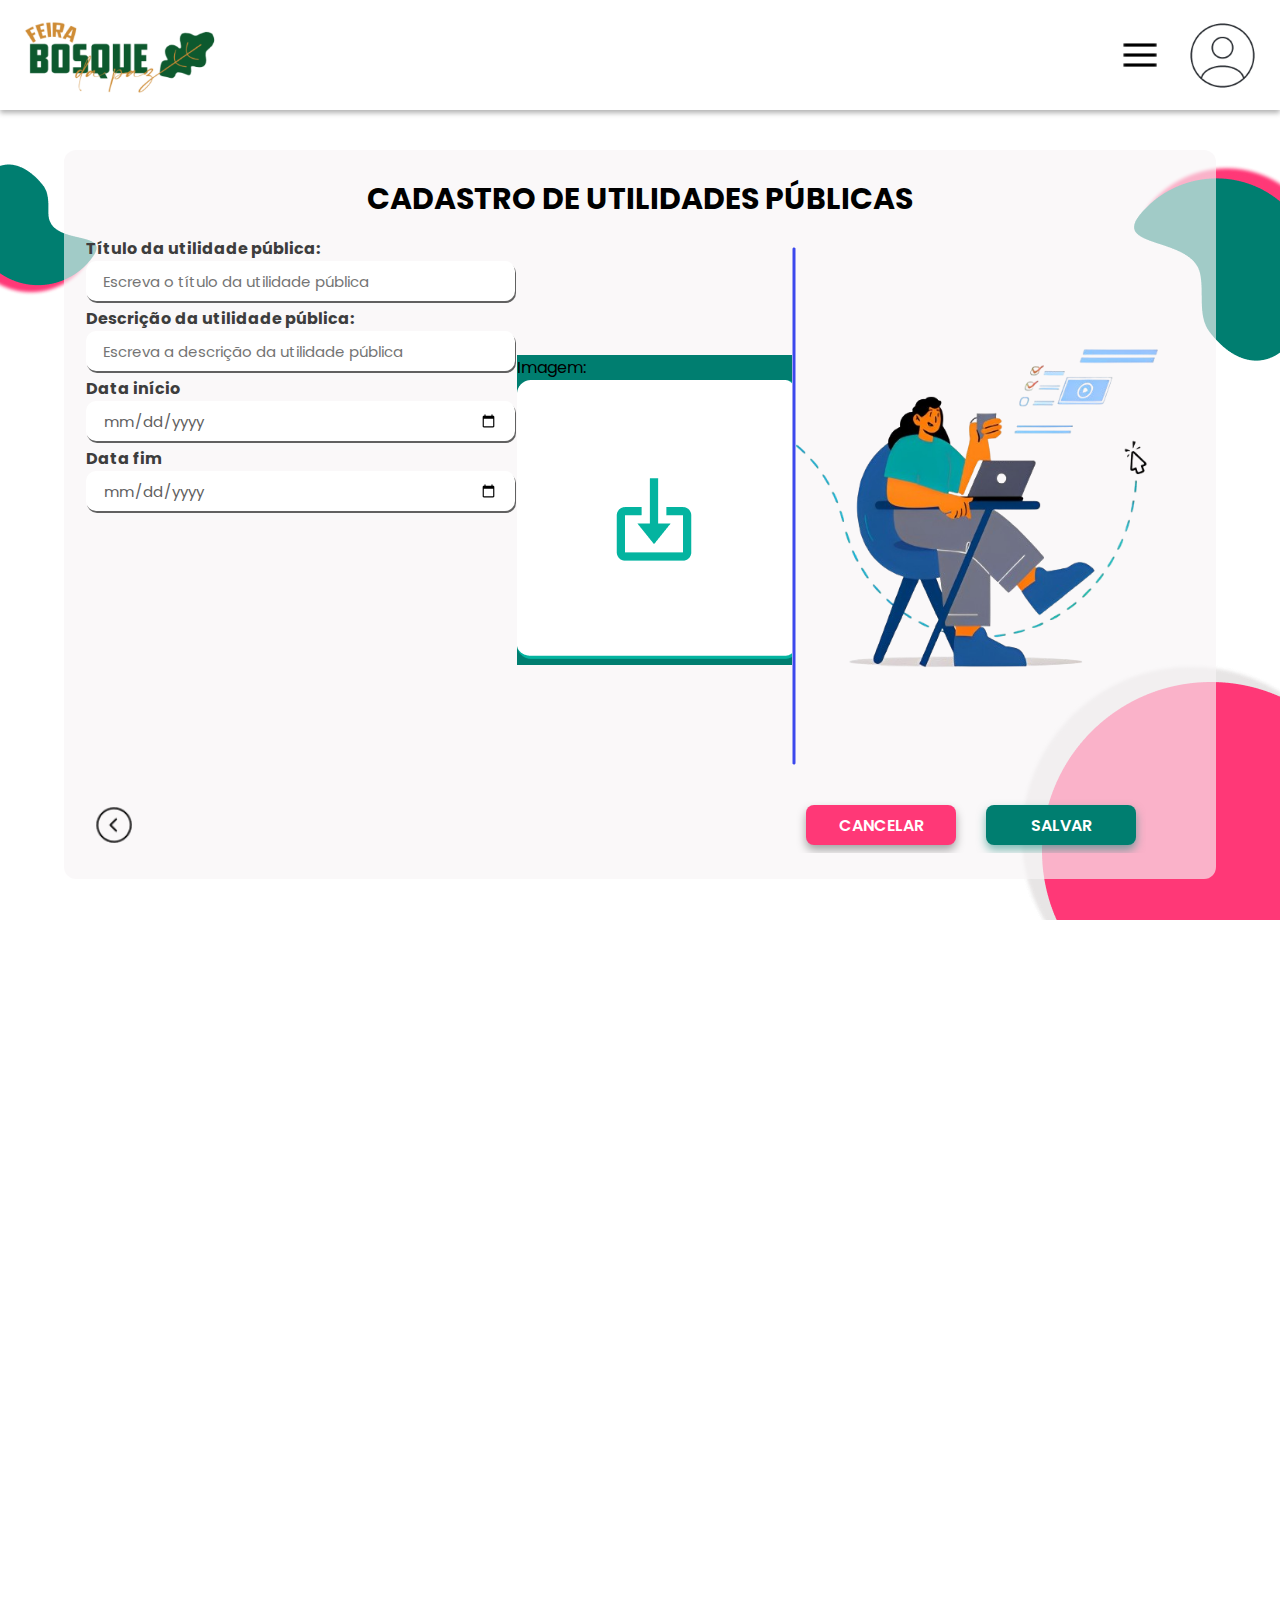
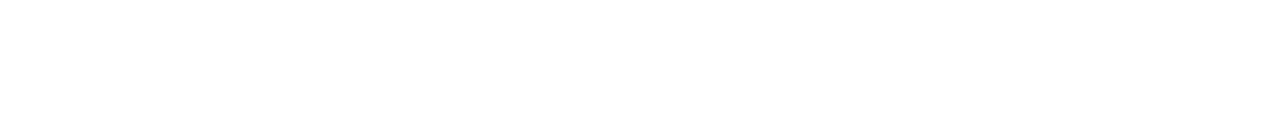
==== cadastro_utilidades/pages/cadastroutilidades.html @ cfde37a9 "Atualizado 13/11" ====
<!DOCTYPE html>
<html lang="pt-br">

<head>
    <meta charset="UTF-8">
    <meta name="viewport" content="width=device-width, initial-scale=1.0">
    <title>Cadastro de Utilidade Públicas</title>
    <link rel="stylesheet" href="../css/style-cadastroutilidades.css">
</head>

<body>
    <header class="menu-adm">
        <div class="logo">
            <img src="../Images/logo.png" alt="Logo da Feira" class="img-logo">
        </div>

        <nav class="nav-bar">
            <ul class="nav-list">
                <li class="nav-item"><a href="#">Área Administrativa</a></li>
                <li class="nav-item"><a href="#">Eventos</a>
                    <ul class="submenu">
                        <li><a href="" class="item-submenu">Cadastrar Evento</a></li>
                        <li><a href="" class="item-submenu">Gerenciar Evento</a></li>
                    </ul>
                </li>
                <li class="nav-item"><a href="#">Expositores</a>
                    <ul class="submenu">
                        <li><a href="" class="item-submenu">Cadatrar Expositor</a></li>
                        <li><a href="" class="item-submenu">Cadatrar expositor kids</a></li>
                        <li><a href="" class="item-submenu">Cadatrar artista</a></li>
                    </ul>
                </li>
                <li class="nav-item"><a href="#">Carrossel</a>
                    <ul class="submenu">
                        <li><a href="" class="item-submenu">cadastrar Carrosel</a></li>
                        <li><a href="" class="item-submenu">Editar Carrosel</a></li>
                    </ul>
                </li>
                <li class="nav-item"><a href="#">Categorias</a>
                    <ul class="submenu">
                        <li><a href="" class="item-submenu">Todas Categorias</a></li>
                        <li><a href="" class="item-submenu">cadastrar Categorias</a></li>
                    </ul>
                </li>
                <li class="nav-item"><a href="#">Relatórios</a>
                    <ul class="submenu">
                        <li><a href="" class="item-submenu">relatório de usuarios</a></li>
                        <li><a href="" class="item-submenu">validação de expositores</a></li>
                        <li><a href="" class="item-submenu">relatório de expositores</a></li>
                        <li><a href="" class="item-submenu">relatório de eventos</a></li>
                    </ul>
                </li>
                <li class="nav-item"><a href="#">Parceiros</a>
                    <ul class="submenu">
                        <li><a href="" class="item-submenu">cadastrar parceiros</a></li>
                        <li><a href="" class="item-submenu">editar parceiros</a></li>
                    </ul>
                </li>
            </ul>

            <button class="btn-login"><a href="">Login</a></button>
        </nav>

        <div class="sandwich-menu" onclick="menuShow()">
            <img src="../Images/menu.png" alt="menu" class="menu">
        </div>

        <div class="login">
            <img src="../Images/login.png" alt="Botão de login" class="img-login">
        </div>
    </header>


    <main class="principal">
        <div class="box">
            <h2>CADASTRO DE UTILIDADES PÚBLICAS</h2>
            <div class="form-box">
                <form action="#">
                    <div class="input-group">
                        <label>Título da utilidade pública:</label>
                        <input type="text" name="titulo" id="titulo"
                            placeholder="Escreva o título da utilidade pública">
                    </div>
                    <div class="input-group">
                        <label>Descrição da utilidade pública:</label>
                        <input type="text" name="descricao" id="descricao"
                            placeholder="Escreva a descrição da utilidade pública">
                    </div>
                    <div class="input-group">
                        <label>Data início</label>
                        <input type="date" id="data-inicio" name="data-inicio" value="0000/00/00">
                    </div>
                    <div class="input-group">
                        <label>Data fim</label>
                        <input type="date" id="data-fim" name="data-fim" value="0000/00/00">
                    </div>
                </form>
                <div class="uploadimg">
                    <label>Imagem:</label>
                    <button class="upload"><img src="../Images/Upload de imagens.png" alt="">
                    </button>
                </div>
                <div class="vetor">
                    <img src="../Images/Vector.png" alt="">
                </div>
                <div class="box-img">
                    <img src="../Images/imagem_2024-08-12_224157095-removebg-preview 1.png" alt="">
                </div>
            </div>
            

            <div class="btns">
                <a href="" class="voltar">
                    <img src="../Images/btn-voltar.png" alt="Botão de voltar" class="btn-voltar">
                </a>

                <div class="btn-cancelar-salvar">
                    <button class="btn btn-cancelar">
                        <a href="">Cancelar</a>
                    </button>

                    <button class="btn btn-salvar">
                        <a href="">Salvar</a>
                </div>
            </div>
        </div>
        </div>
    </main>

    <div class="bolas-fundo">
        <img src="../Images/bola-verde1.png" alt="Bola Fundo 1" class="bola-verde1">
        <img src="../Images/bola-verde2.png" alt="Bola Fundo 2" class="bola-verde2">
        <img src="../Images/bola-rosa.png" alt="Bola Fundo 3" class="bola-rosa">
    </div>

    <script src="../js/main.js"></script>
</body>

</html>
---- cadastro_utilidades/css/style-cadastroutilidades.css ----
@charset "UTF-8";
@import url('https://fonts.googleapis.com/css2?family=Poppins:ital,wght@0,100;0,200;0,300;0,400;0,500;0,600;0,700;0,800;0,900;1,100;1,200;1,300;1,400;1,500;1,600;1,700;1,800;1,900&display=swap');
@import url('menu-adm.css');

* {
    margin: 0;
    padding: 0;
    box-sizing: border-box;
    font-family: "Poppins", sans-serif;
}
.principal {
    width: 100vw;
    height: 90vh;
    z-index: 1;
}
.principal .box {
    width: 90%;
    height: 90%;
    background-color: rgba(248, 245, 246, 0.65);
    margin: auto;
    margin-top: 40px;
    border-radius: 12px;
    display: flex;
    flex-direction: column;
    align-items: center;
    justify-content: space-around;
    padding: 20px;
}
h2{
    font-size: 30px;
}
.bolas-fundo {
    width: 100vw;
    height: 90vh;
    position: relative;
    top: -90vh;
    z-index: -3;
}
.bolas-fundo .bola-verde1 {
    position: absolute;
    left: -40px;
    top: 6vh;
    z-index: -3;
}
.bolas-fundo .bola-verde2 {
    position: absolute;
    right: -50px;
    top: 6vh;
    z-index: -3;
}

.bolas-fundo .bola-rosa {
    position: absolute;
    right: -100px;
    bottom: -100px;
    z-index: -3;
}
.box .btns {
    display: flex;
    flex-direction: row;
    align-items: center;
    justify-content: space-between;
    width: 100%;
    height: 8%;
    padding-right: 50px; 
}
.btns .voltar {
    height: 100%;
    padding: 10px;
    display: flex;
    align-items: center;
    justify-content: center;
}
.voltar .btn-voltar {
    width: 40px;
}
.btns .btn-cancelar-salvar {
    width: auto;
    height: 100%;
    display: flex;
    align-items: center;
    justify-content: space-around;
    gap: 30px;
    padding: 10px;
}
.btn-cancelar-salvar .btn {
    border: none;
    padding: 10px 20px;
    border-radius: 8px;
    width: 150px;
    height: 40px;
    background-color: #FF3877;
    display: flex;
    align-items: center;
    justify-content: center;
    box-shadow: 0px 5px 10px 0px rgba(0, 0, 0, 0.35);
}
.btn-cancelar-salvar .btn-salvar {
    background-color: #007E70;
    box-shadow: 0px 5px 10px 0px rgba(0, 126, 111, 0.50);
}
.btn-cancelar-salvar .btn a {
    text-decoration: none;
    color: white;
    font-weight: 600;
    font-size: 1rem;
    text-transform: uppercase;
}
.form-box{
    display: flex;
    flex-direction: row;
    justify-content: space-between;
    align-items: center;
    /* background-color: #FF3877; */
    width: 100%;
    height: 80%;
}
.form-box form{
    display: flex;
    flex-direction: column;
    /* align-items: center; */
    justify-content: flex-start;
    /* background-color: #007E70; */
    height: 100%;
    width: 40%;
}
.input-group{
    display: flex;
    flex-direction: column;
    height: 70px;
    padding: 2px;
}
.form-box .input-group label{
    color: #3d3d3d;
    font-weight: bold;
    display: flex;
}
.form-box .input-group input{
    width: 100%;
    height: 40px;
    background-color: white;
    border-radius: 10px;
    outline: none;
    border: 2px solid transparent;
    padding: 15px;
    font-size: 15px;
    color: #616161;
    transition: all 0.4s ease;
    box-shadow: 1px 2px 0px 0px;
}

.form-box .uploadimg{
    display: flex;
    flex-direction: column;
    justify-content: center;
    background-color: transparent;
    border: none;    
    background-color: #007E70;
}
.uploadimg .upload{
    border: transparent;
    background-color: transparent;
    cursor: pointer;
}
.form-box .box-img{
    display: flex;
    flex-direction: row;
    justify-content:end;
    height: 70%;
    /* background-color: #007E70;    */
}

.form-box .vetor{
    /* background-color: #007E70; */

}
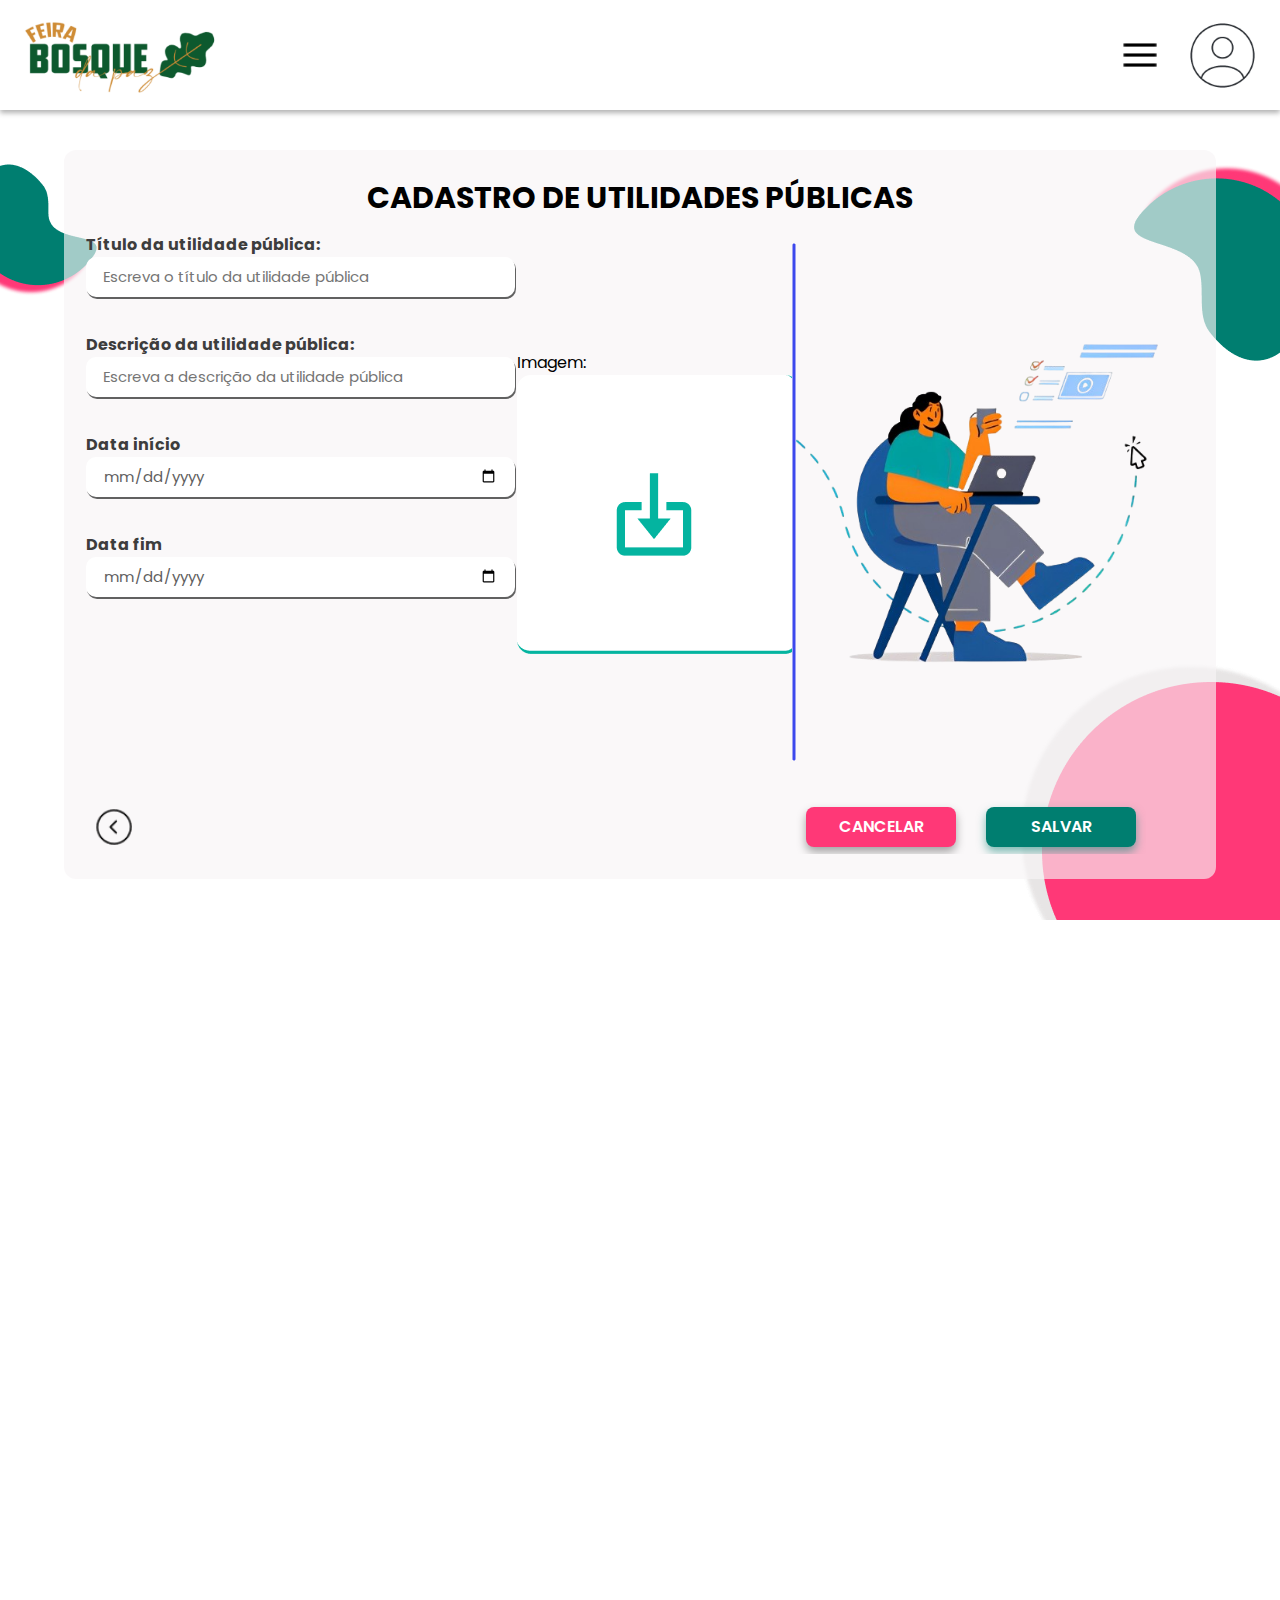
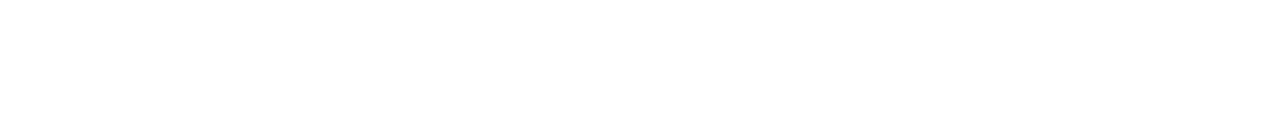
==== commit 54c30f74: "atualizado 04/12" ====
--- a/cadastro_utilidades/pages/cadastroutilidades.html
+++ b/cadastro_utilidades/pages/cadastroutilidades.html
@@ -107,6 +107,7 @@
                     <img src="../Images/imagem_2024-08-12_224157095-removebg-preview 1.png" alt="">
                 </div>
             </div>
+            <div class="form-box2"></div>
             
 
             <div class="btns">
--- a/cadastro_utilidades/css/style-cadastroutilidades.css
+++ b/cadastro_utilidades/css/style-cadastroutilidades.css
@@ -123,12 +123,15 @@
     /* background-color: #007E70; */
     height: 100%;
     width: 40%;
+    gap: 20px;
 }
 .input-group{
     display: flex;
     flex-direction: column;
     height: 70px;
     padding: 2px;
+    /* background-color: #007E70; */
+    
 }
 .form-box .input-group label{
     color: #3d3d3d;
@@ -148,6 +151,12 @@
     transition: all 0.4s ease;
     box-shadow: 1px 2px 0px 0px;
 }
+.input-group{
+    display: flex;
+    flex-direction: column;
+    height: 80px;
+    padding: 2px;
+}
 
 .form-box .uploadimg{
     display: flex;
@@ -155,22 +164,232 @@
     justify-content: center;
     background-color: transparent;
     border: none;    
-    background-color: #007E70;
+    
 }
 .uploadimg .upload{
     border: transparent;
     background-color: transparent;
     cursor: pointer;
+    
 }
 .form-box .box-img{
     display: flex;
     flex-direction: row;
     justify-content:end;
     height: 70%;
-    /* background-color: #007E70;    */
+    
+     
 }
 
 .form-box .vetor{
     /* background-color: #007E70; */
 
-}   +}
+
+@media only screen and (max-width: 950px) {
+    .bottoms-group #banner{
+        height: 150px;
+    }
+    .form-box .vetor {
+        display: none;   
+    }
+    .box-img img{
+        display: none;   
+    }
+    .form-box{
+        /* background-color: #007E70; */
+    }
+    .form-box form{
+        /* background-color: aqua; */
+        height: 100%;
+        gap: 0px;
+    }
+    .input-group{
+        /* height: 80px; */
+        
+    }
+    .form-box .uploadimg{
+        height: 100%;
+        scale: 0.8;
+        background-color: blue;
+
+    }
+    .uploadimg .upload{  
+        background-color: #FF3877;
+        height: 100%;
+        
+    }
+    
+    
+
+}
+@media only screen and (max-width: 650px) {
+    .form-box form{
+        /* gap: 5px; */
+    }
+    .principal .box{
+        padding: 0px;
+    }
+    .bottoms-box{
+        flex-direction: row;
+        height: 60%;
+        width: 100%;
+        display: flex;
+        justify-content: center;
+        gap: 10px;
+    }
+    .bottom-box .bottoms-group{
+        display: flex;
+        flex-direction: column;
+    }
+    .bottoms-group #banner{
+        height: 100px;
+    }
+    .bottoms-group label{
+        font-size: 12px;
+    }
+    .alterarimagem{
+        font-size: 12px;
+        width: 100%;
+    }
+    .add-group{
+        scale: 0.6;
+        display: flex;
+        flex-direction: column;   
+    }
+    .box .form-box{
+        flex-direction: column;
+        display: flex;
+        width: 100%; 
+    }
+    .form-box{
+        display: flex;
+        
+    }
+    .form-box form{
+        display: flex;
+        align-items: center;
+        flex-direction: column;
+        justify-content: space-between;
+        width: 100%;  
+    }
+    .input-group{
+        display: flex;
+        flex-direction: column;
+        /* height: 50px; */
+        /* padding: px; */
+        width: 370px;
+    }
+    .form-box .input-group label{
+        color: #3d3d3d;
+        font-weight: bold;
+        display: flex;
+    }
+    .form-box .input-group input{
+        width: 360px;
+        height: 6px;
+        background-color: white;
+        border-radius: 5px;
+        padding: 10px;
+        border: 2px solid transparent;
+        font-size: 15px;
+        color: #616161;
+        box-shadow: 1px 2px 0px 0px;
+    }
+    .form-box .input-group .modal{
+        display: flex;
+        width: 98%;
+    }
+    h2{
+        font-size: 20px;
+    }
+    .box .btns{
+        display: flex;
+        flex-direction: row;
+        padding-right: 0px;
+        
+    }
+    .btns .btn-cancelar-salvar{
+        display: flex;
+        justify-content: space-between;
+        gap: 10%;
+        
+    }
+    .btn-cancelar-salvar{
+        scale: 0.8;
+    }
+    .btn-cancelar-salvar .btn {
+        border: none;
+        padding: 10px 20px;
+        padding: 0px;
+    }
+}
+@media only screen and (max-width: 410px){
+    .input-group{
+        scale: 0.9; 
+    }
+    .form-box form{
+        display: flex;
+        align-items: center;
+        flex-direction: column;
+        width: 100%;
+        padding-left: 20px;
+    }
+    .form-box .input-group input{
+        width: 340px;
+        padding-bottom: 8px;
+    }
+    /* .form-box .input-group .modal{
+        display: flex;
+        width: 93%;
+    } */
+}
+@media only screen and (max-height: 650px){
+    .principal .box{
+        width: 90%;
+        height: 80%;
+    }
+    .box .form-box{
+        flex-direction: row;
+        display: flex;
+        width: 100%; 
+    }
+    .form-box{
+        display: flex;
+    }
+    .form-box form{
+        display: flex;
+        align-items: center;
+        flex-direction: column;
+        justify-content: space-between;
+    }
+    .input-group{
+        display: flex;
+        flex-direction: column;
+        width: 370px;
+    }
+    .form-box .input-group label{
+        color: #3d3d3d;
+        font-weight: bold;
+        display: flex;
+    }
+    .form-box .input-group input{
+        width: 360px;
+        height: 6px;
+        background-color: white;
+        border-radius: 5px;
+        padding: 10px;
+        border: 2px solid transparent;
+        font-size: 15px;
+        color: #616161;
+        box-shadow: 1px 2px 0px 0px;
+    }
+    .form-box .input-group .modal{
+        display: flex;
+        width: 98%;
+    }
+    .bottoms-group #banner{
+        height: 150px;
+    }
+    
+}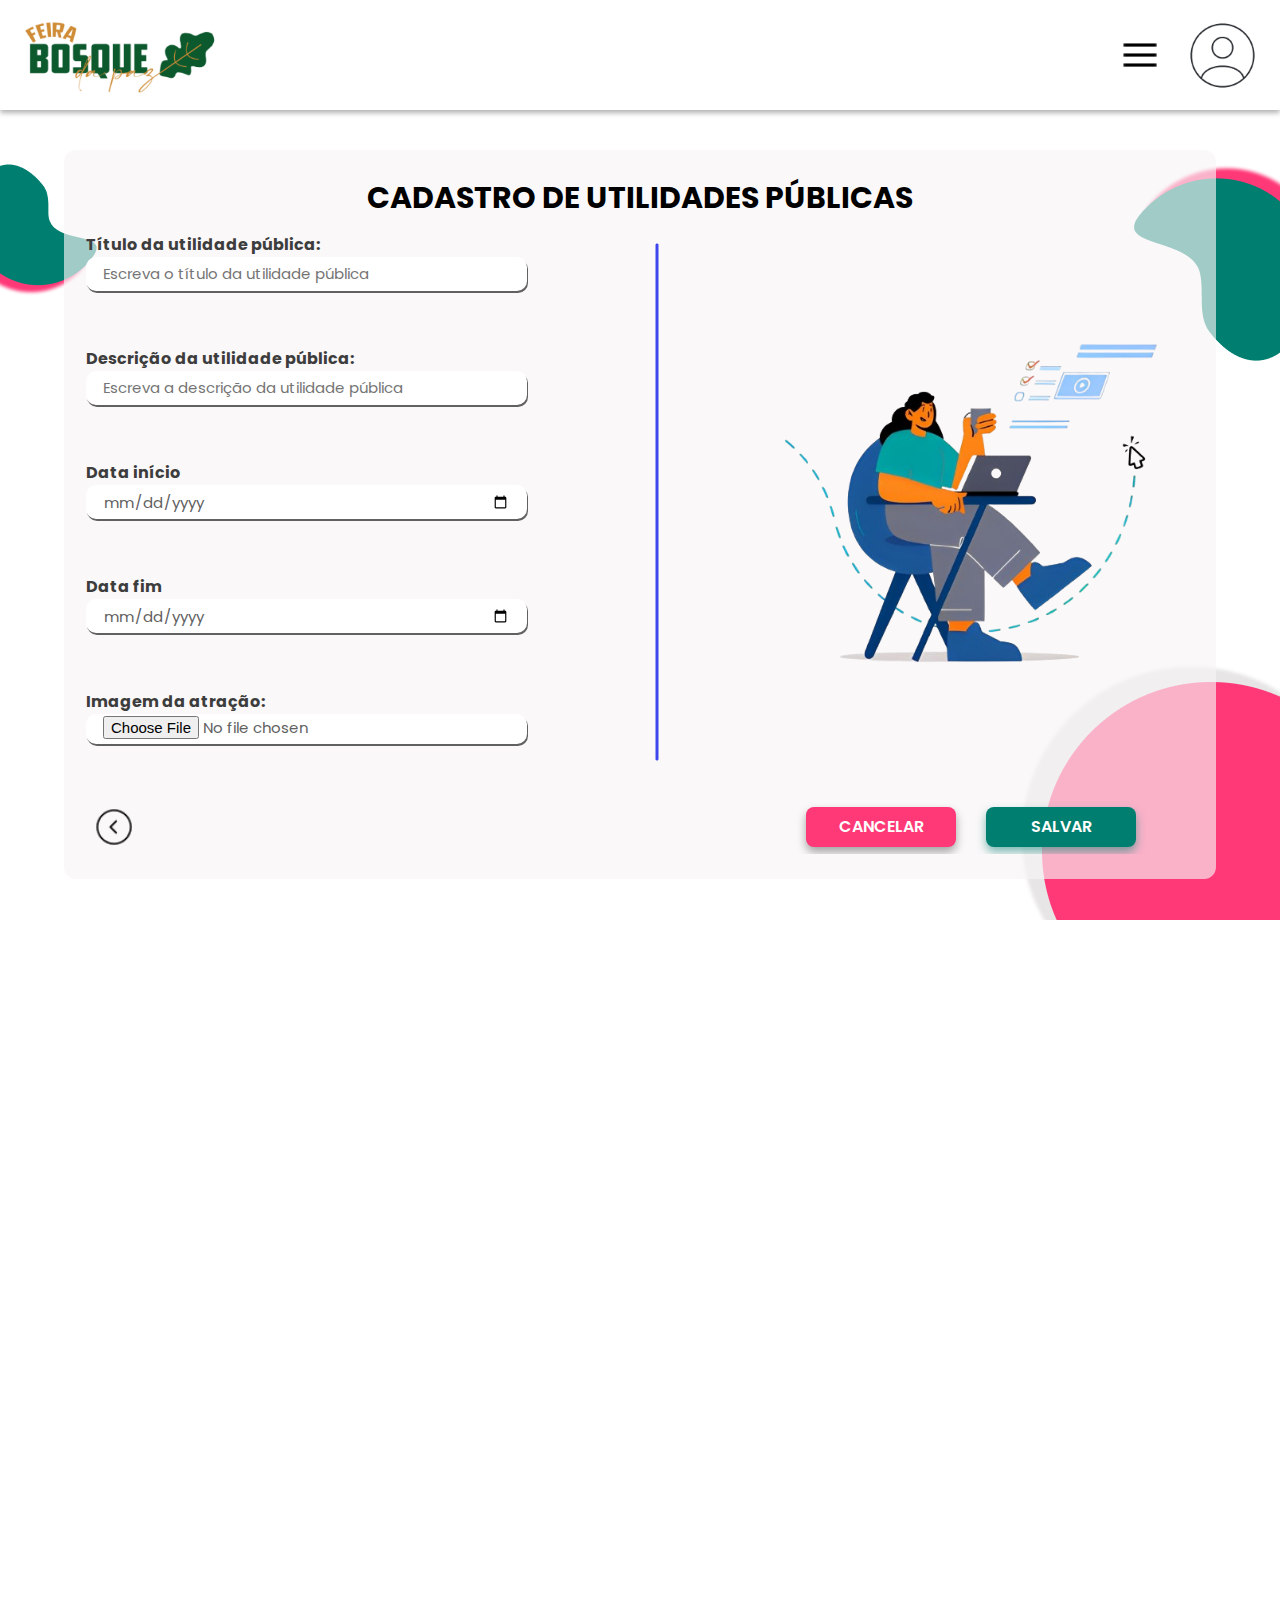
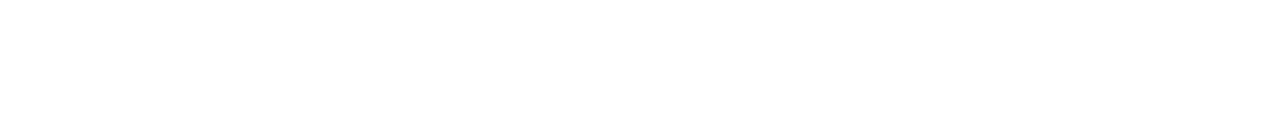
==== commit 16ecd44e: "atualizado 09/12 as 14:57" ====
--- a/cadastro_utilidades/pages/cadastroutilidades.html
+++ b/cadastro_utilidades/pages/cadastroutilidades.html
@@ -94,12 +94,13 @@
                         <label>Data fim</label>
                         <input type="date" id="data-fim" name="data-fim" value="0000/00/00">
                     </div>
+                    <div class="input-group">
+                        <label>Imagem da atração:</label>
+                        <input type="file" name="file" id="file"
+                            required>
+                    </div>
                 </form>
-                <div class="uploadimg">
-                    <label>Imagem:</label>
-                    <button class="upload"><img src="../Images/Upload de imagens.png" alt="">
-                    </button>
-                </div>
+                
                 <div class="vetor">
                     <img src="../Images/Vector.png" alt="">
                 </div>
--- a/cadastro_utilidades/css/style-cadastroutilidades.css
+++ b/cadastro_utilidades/css/style-cadastroutilidades.css
@@ -140,7 +140,7 @@
 }
 .form-box .input-group input{
     width: 100%;
-    height: 40px;
+    height: 30px;
     background-color: white;
     border-radius: 10px;
     outline: none;
@@ -154,8 +154,13 @@
 .input-group{
     display: flex;
     flex-direction: column;
-    height: 80px;
+    height: 100%;
     padding: 2px;
+}
+.input-group #file{
+    
+    padding-top: 0px;
+        
 }
 
 .form-box .uploadimg{
@@ -176,17 +181,12 @@
     display: flex;
     flex-direction: row;
     justify-content:end;
-    height: 70%;
-    
-     
-}
-
-.form-box .vetor{
-    /* background-color: #007E70; */
-
-}
-
+    height: 70%;     
+}
 @media only screen and (max-width: 950px) {
+    h2{
+        font-size: 1rem;
+    }
     .bottoms-group #banner{
         height: 150px;
     }
@@ -196,200 +196,28 @@
     .box-img img{
         display: none;   
     }
-    .form-box{
-        /* background-color: #007E70; */
-    }
-    .form-box form{
-        /* background-color: aqua; */
+    
+    .form-box form{   
+        width: 100%;
         height: 100%;
         gap: 0px;
     }
-    .input-group{
-        /* height: 80px; */
-        
-    }
+    
     .form-box .uploadimg{
         height: 100%;
         scale: 0.8;
-        background-color: blue;
+        
 
     }
     .uploadimg .upload{  
-        background-color: #FF3877;
+        
         height: 100%;
         
     }
-    
-    
-
-}
-@media only screen and (max-width: 650px) {
-    .form-box form{
-        /* gap: 5px; */
-    }
-    .principal .box{
-        padding: 0px;
-    }
-    .bottoms-box{
-        flex-direction: row;
-        height: 60%;
-        width: 100%;
-        display: flex;
-        justify-content: center;
-        gap: 10px;
-    }
-    .bottom-box .bottoms-group{
-        display: flex;
-        flex-direction: column;
-    }
-    .bottoms-group #banner{
-        height: 100px;
-    }
-    .bottoms-group label{
-        font-size: 12px;
-    }
-    .alterarimagem{
-        font-size: 12px;
-        width: 100%;
-    }
-    .add-group{
-        scale: 0.6;
-        display: flex;
-        flex-direction: column;   
-    }
-    .box .form-box{
-        flex-direction: column;
-        display: flex;
-        width: 100%; 
-    }
-    .form-box{
-        display: flex;
-        
-    }
-    .form-box form{
-        display: flex;
-        align-items: center;
-        flex-direction: column;
-        justify-content: space-between;
-        width: 100%;  
-    }
-    .input-group{
-        display: flex;
-        flex-direction: column;
-        /* height: 50px; */
-        /* padding: px; */
-        width: 370px;
-    }
-    .form-box .input-group label{
-        color: #3d3d3d;
-        font-weight: bold;
-        display: flex;
-    }
-    .form-box .input-group input{
-        width: 360px;
-        height: 6px;
-        background-color: white;
-        border-radius: 5px;
-        padding: 10px;
-        border: 2px solid transparent;
-        font-size: 15px;
-        color: #616161;
-        box-shadow: 1px 2px 0px 0px;
-    }
-    .form-box .input-group .modal{
-        display: flex;
-        width: 98%;
-    }
-    h2{
-        font-size: 20px;
-    }
-    .box .btns{
-        display: flex;
-        flex-direction: row;
-        padding-right: 0px;
-        
-    }
-    .btns .btn-cancelar-salvar{
-        display: flex;
-        justify-content: space-between;
-        gap: 10%;
-        
-    }
-    .btn-cancelar-salvar{
-        scale: 0.8;
-    }
-    .btn-cancelar-salvar .btn {
-        border: none;
-        padding: 10px 20px;
-        padding: 0px;
-    }
-}
-@media only screen and (max-width: 410px){
-    .input-group{
-        scale: 0.9; 
-    }
-    .form-box form{
-        display: flex;
-        align-items: center;
-        flex-direction: column;
-        width: 100%;
-        padding-left: 20px;
-    }
-    .form-box .input-group input{
-        width: 340px;
-        padding-bottom: 8px;
-    }
-    /* .form-box .input-group .modal{
-        display: flex;
-        width: 93%;
-    } */
-}
-@media only screen and (max-height: 650px){
-    .principal .box{
-        width: 90%;
-        height: 80%;
-    }
-    .box .form-box{
-        flex-direction: row;
-        display: flex;
-        width: 100%; 
-    }
-    .form-box{
-        display: flex;
-    }
-    .form-box form{
-        display: flex;
-        align-items: center;
-        flex-direction: column;
-        justify-content: space-between;
-    }
-    .input-group{
-        display: flex;
-        flex-direction: column;
-        width: 370px;
-    }
-    .form-box .input-group label{
-        color: #3d3d3d;
-        font-weight: bold;
-        display: flex;
-    }
-    .form-box .input-group input{
-        width: 360px;
-        height: 6px;
-        background-color: white;
-        border-radius: 5px;
-        padding: 10px;
-        border: 2px solid transparent;
-        font-size: 15px;
-        color: #616161;
-        box-shadow: 1px 2px 0px 0px;
-    }
-    .form-box .input-group .modal{
-        display: flex;
-        width: 98%;
-    }
-    .bottoms-group #banner{
-        height: 150px;
-    }
-    
-}+    .input-group label{
+        font-size: 0.8rem;
+    }
+    
+    
+    
+}
